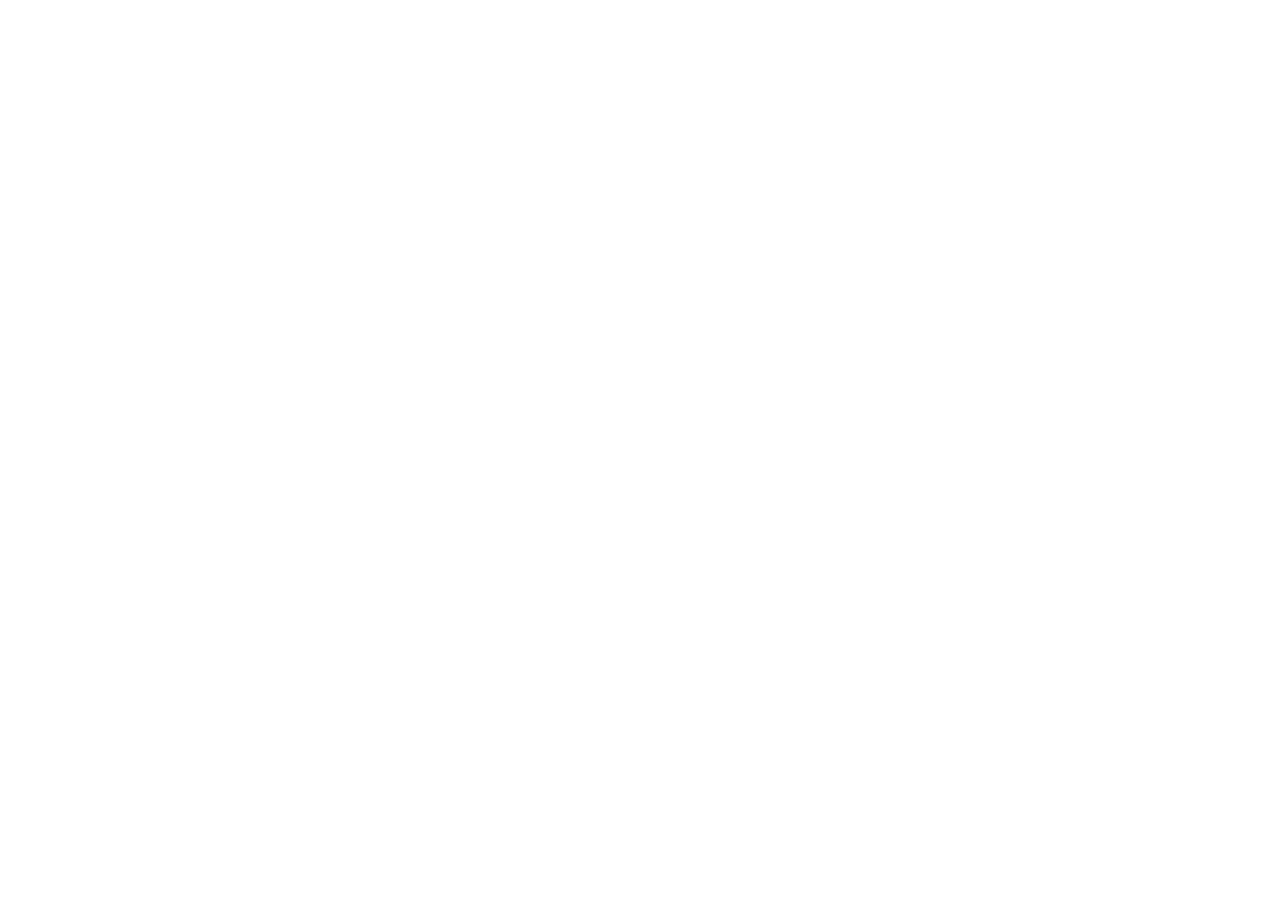
==== login.html @ 12ec568d "feat: agregar estructura de los archivos y fuente universal" ====
<!DOCTYPE html>
<html lang="es">
<head>
    <meta charset="UTF-8">
    <meta name="viewport" content="width=device-width, initial-scale=1.0">
    <title>Login de usuarios</title>
</head>
<body>
    
</body>
</html>
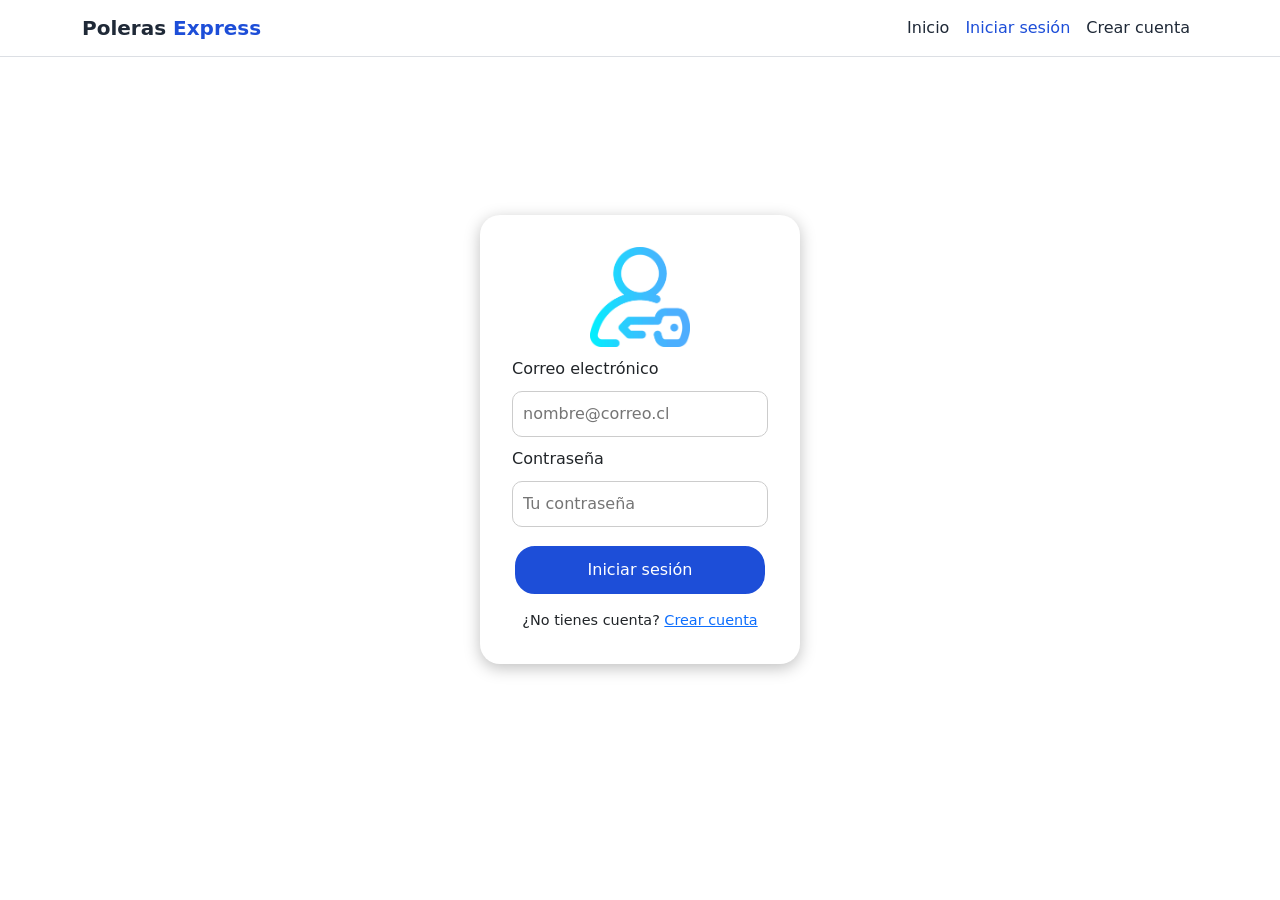
==== commit 1adde467: "Agregar imágenes y completar estructura de archivos del proyecto Co-Authored-By: Claude Sonnet 5 <no" ====
--- a/login.html
+++ b/login.html
@@ -4,8 +4,52 @@
     <meta charset="UTF-8">
     <meta name="viewport" content="width=device-width, initial-scale=1.0">
     <title>Login de usuarios</title>
+    <link rel="stylesheet" href="css/style.css">
+    <link href="https://cdn.jsdelivr.net/npm/bootstrap@5.3.8/dist/css/bootstrap.min.css" rel="stylesheet"
+        integrity="sha384-sRIl4kxILFvY47J16cr9ZwB07vP4J8+LH7qKQnuqkuIAvNWLzeN8tE5YBujZqJLB" crossorigin="anonymous">
 </head>
 <body>
-    
+        <header>
+        <nav class="navbar navbar-expand-lg navbar-tienda">
+            <div class="container">
+                <a class="marca" href="index.html">Poleras <span>Express</span></a>
+                <button class="navbar-toggler" type="button" data-bs-toggle="collapse" data-bs-target="#menu"
+                    aria-label="Abrir menú">
+                    <span class="navbar-toggler-icon"></span>
+                </button>
+                <div class="collapse navbar-collapse justify-content-end" id="menu">
+                    <ul class="navbar-nav">
+                        <li class="nav-item"><a class="nav-link" href="index.html">Inicio</a></li>
+                        <li class="nav-item"><a class="nav-link activo" href="login.html">Iniciar sesión</a></li>
+                        <li class="nav-item"><a class="nav-link " href="registro.html">Crear cuenta</a></li>
+                    </ul>
+                </div>
+            </div>
+        </nav>
+    </header>
+
+    <main class="pagina-login">
+        <form id="formLogin" action="index.html" method="get">
+            <img src="img/login2.png" alt="Logo de Poleras Express">
+
+            <label for="correo">Correo electrónico</label>
+            <input type="email" id="correo" name="correo" placeholder="nombre@correo.cl" autocomplete="email" required>
+
+            <label for="password">Contraseña</label>
+            <input type="password" id="password" name="password" placeholder="Tu contraseña"
+                autocomplete="current-password" required>
+
+            <div class="box_visible">
+                <button type="submit">Iniciar sesión</button>
+            </div>
+
+            <div class="box_visible">
+                <p>¿No tienes cuenta? <a href="registro.html">Crear cuenta</a></p>
+            </div>
+        </form>
+    </main>
+
+    <script src="js/main.js"></script>
 </body>
+
 </html>
--- a/css/style.css
+++ b/css/style.css
@@ -0,0 +1,194 @@
+:root {
+    --azul: #1d4ed8;
+    --oscuro: #1f2937;
+}
+
+body {
+    font-family: "Segoe UI", Arial, sans-serif;
+    color: var(--oscuro);
+    background: #fff;
+}
+
+
+.navbar-tienda {
+    background: #fff;
+    border-bottom: 1px solid #dcdfe4;
+}
+
+.marca {
+    font-size: 1.25rem;
+    font-weight: 700;
+    color: var(--oscuro);
+    text-decoration: none;
+}
+
+.navbar-tienda .nav-link {
+    color: var(--oscuro);
+}
+
+.marca span,
+.precio,
+.dato-entrega,
+.navbar-tienda .nav-link:hover,
+.navbar-tienda .nav-link.activo {
+    color: var(--azul);
+}
+
+.portada,
+.seccion {
+    padding: 3.5rem 0;
+}
+
+.portada h1 {
+    font-size: 2.6rem;
+}
+
+.dato-entrega {
+    font-weight: 600;
+}
+
+.bajada,
+.intro {
+    margin-bottom: 2rem;
+}
+
+.btn-tinta,
+.btn-contorno {
+    border: 2px solid var(--azul);
+    border-radius: 6px;
+    font-weight: 600;
+    padding: .5rem 1.4rem;
+}
+
+.btn-tinta {
+    background: var(--azul);
+    color: #fff;
+}
+
+.btn-contorno {
+    background: #fff;
+    color: var(--azul);
+}
+
+.btn-tinta:hover,
+.btn-contorno {
+    background: #fff;
+    color: var(--azul);
+}
+
+.btn-contorno:hover {
+    background: var(--azul);
+    color: #fff;
+}
+
+.tarjeta-producto {
+    background: #fff;
+    border: 2px solid var(--azul);
+    border-radius: 10px;
+    height: 100%;
+    overflow: hidden;
+}
+
+.tarjeta-producto img {
+    width: 100%;
+    display: block;
+}
+
+.cuerpo {
+    padding: 1.2rem;
+}
+
+.precio {
+    display: block;
+    font-size: 1.4rem;
+    font-weight: 700;
+    margin-bottom: 1rem;
+}
+
+.pagina-login {
+    display: flex;
+    justify-content: center;
+    align-items: center;
+    min-height: 85vh;
+    padding: 3rem 1rem;
+}
+
+.pagina-login form {
+    width: 320px;
+    padding: 2rem 0;
+    background: #fff;
+    border-radius: 20px;
+    box-shadow: 0 4px 16px rgba(0, 0, 0, .25);
+    display: flex;
+    flex-direction: column;
+    align-items: center;
+}
+
+.pagina-login img {
+    width: 100px;
+}
+
+.pagina-login label {
+    align-self: flex-start;
+    margin-left: 10%;
+    padding: 10px 0;
+    font-weight: 500;
+}
+
+.pagina-login input {
+    width: 80%;
+    padding: 10px;
+    border: 1px solid #ccc;
+    border-radius: 10px;
+}
+
+.pagina-login button {
+    width: 250px;
+    margin-top: 1.2rem;
+    padding: 10px;
+    cursor: pointer;
+    border: 2px solid var(--azul);
+    border-radius: 20px;
+    background: var(--azul);
+    color: #fff;
+    font-weight: 500;
+}
+
+.pagina-login button:hover {
+    background: #fff;
+    color: var(--azul);
+}
+
+.pagina-login p {
+    margin: 1rem 0 0;
+    font-size: .9rem;
+}
+
+.pie {
+    background: var(--oscuro);
+    color: #e5e7eb;
+    padding: 2rem 0;
+    text-align: center;
+}
+
+.pie h2 {
+    font-size: 1.2rem;
+    color: #fff;
+}
+
+.pie a {
+    color: #e5e7eb;
+    margin: 0 .8rem;
+    text-decoration: none;
+}
+
+.pie a:hover {
+    text-decoration: underline;
+}
+
+/* ---------- Responsive ---------- */
+@media (max-width: 767.98px) {
+    .portada h1 {
+        font-size: 2rem;
+    }
+}
